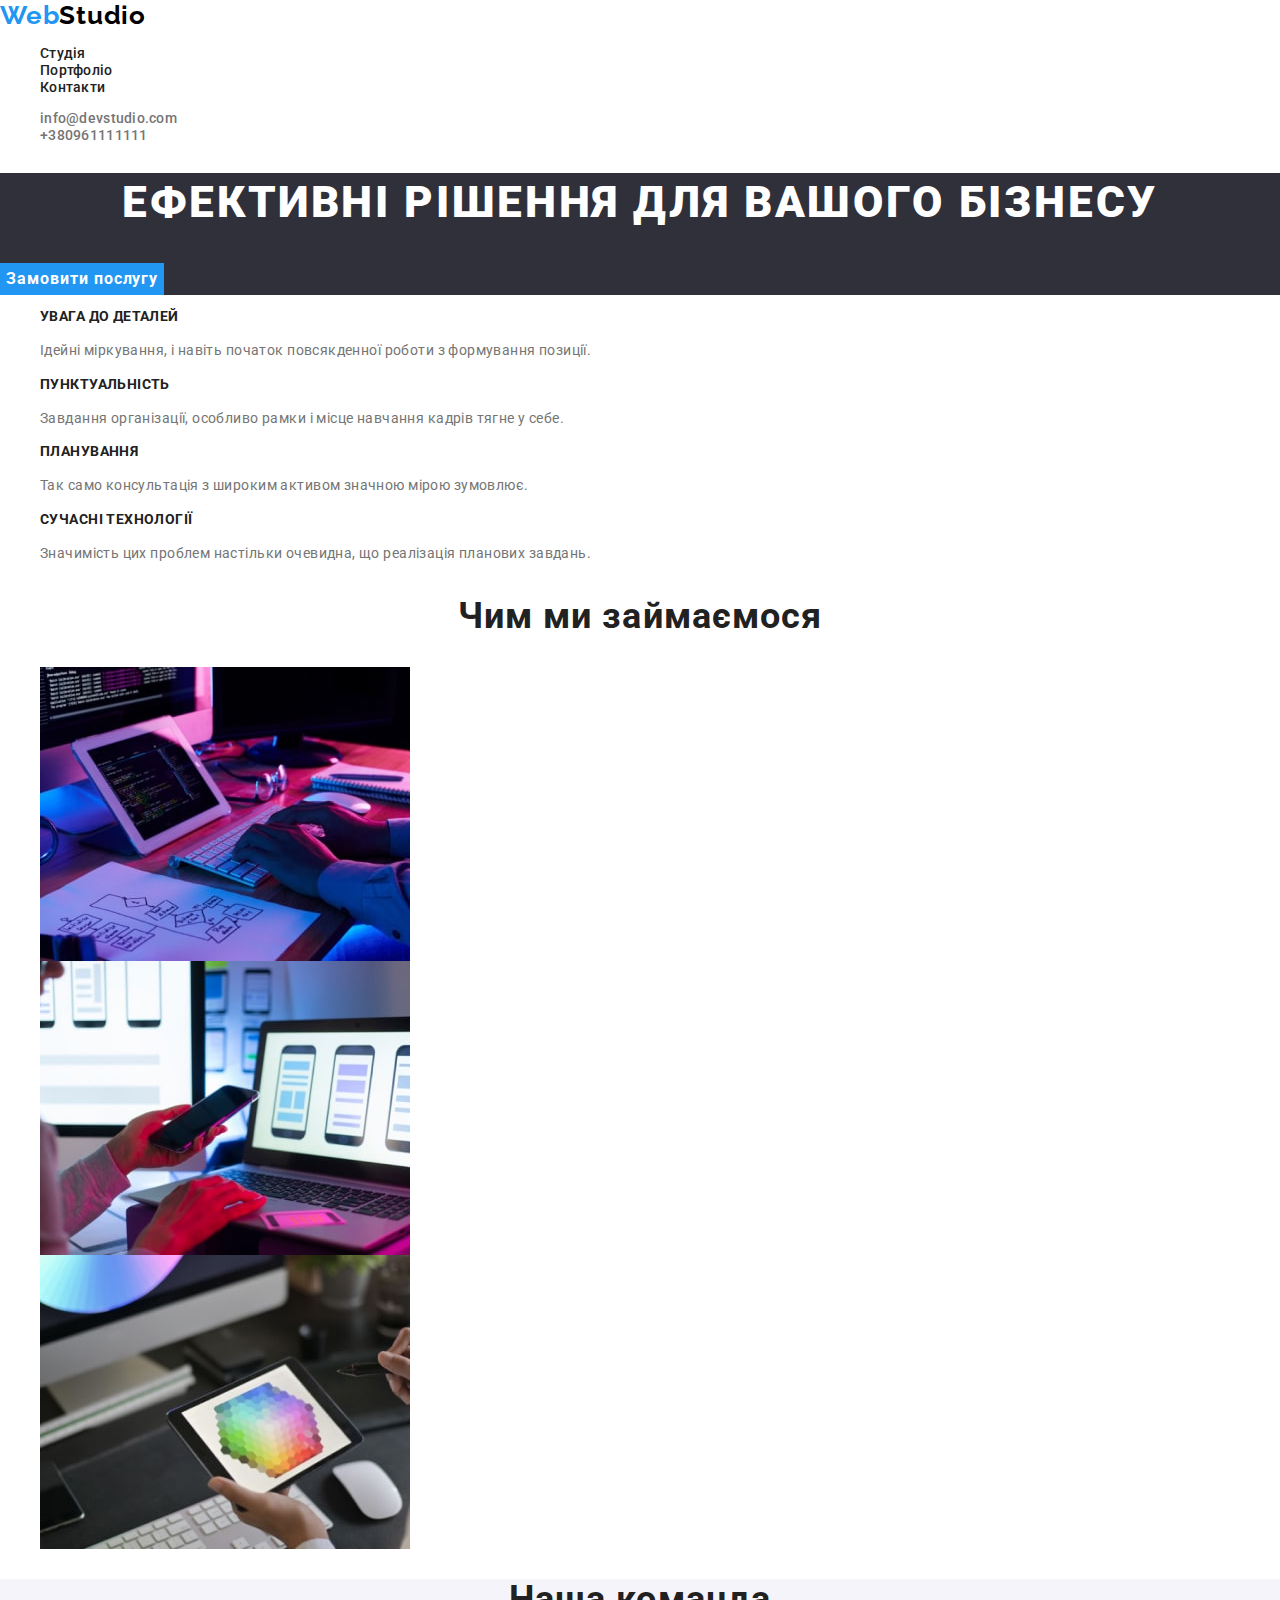
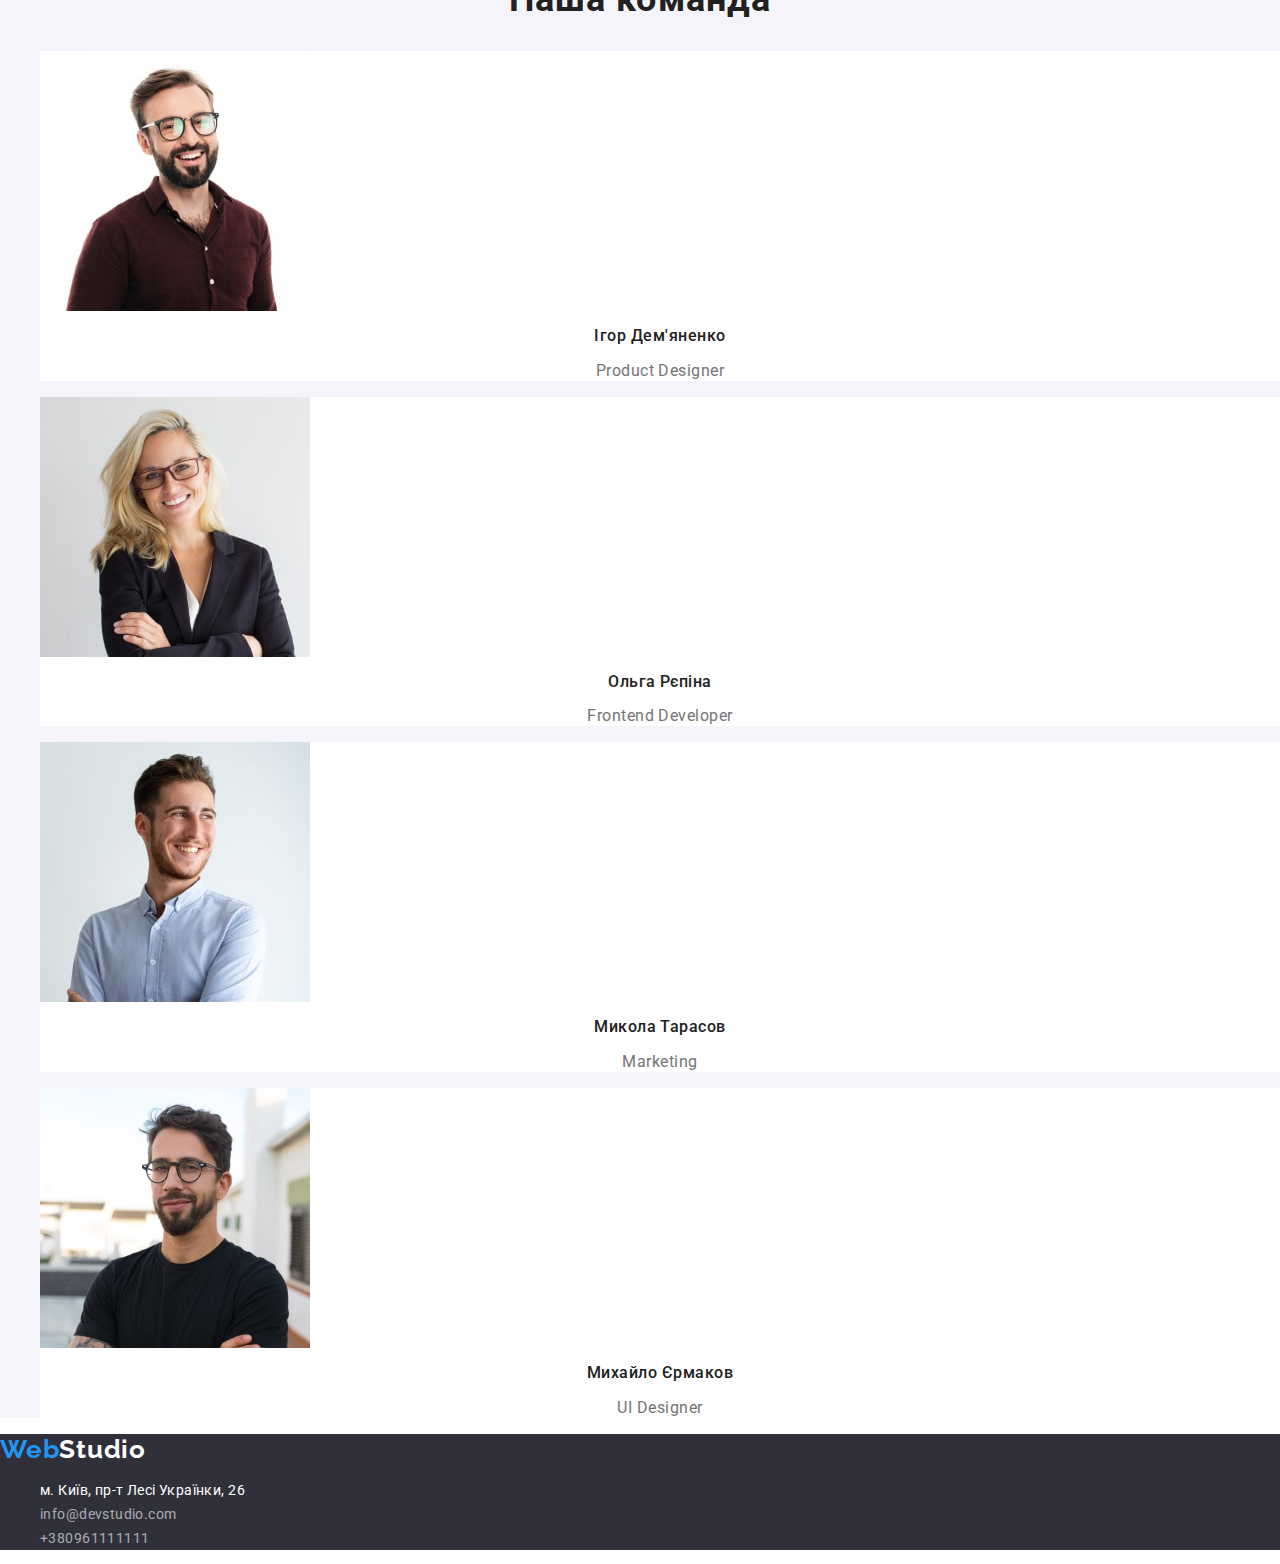
==== index.html @ fa461b29 "Start" ====
<!DOCTYPE html>
<html lang="uk">

<head>
    <meta charset="UTF-8" />
    <meta http-equiv="X-UA-Compatible" content="IE=edge" />
    <meta name="viewport" content="width=device-width, initial-scale=1.0" />
    <title>WebStudio</title>

    <link rel="preconnect" href="https://fonts.googleapis.com" />
    <link rel="preconnect" href="https://fonts.gstatic.com" crossorigin />
    <link
        href="https://fonts.googleapis.com/css2?family=Raleway:wght@700&family=Roboto:wght@400;500;700;900&display=swap"
        rel="stylesheet" />
    <link rel="stylesheet" href="https://cdn.jsdelivr.net/npm/modern-normalize@1.1.0/modern-normalize.min.css" />
    <link rel="stylesheet" href="./css/styles.css" />
</head>

<body>
    <!--HEADER-->
    <header class="page-header">
        <nav class="page-navigation">
            <a class="link page-header-logo" href="./index.html" lang="en">
                <span class="logo">Web</span>Studio
            </a>
            <ul class="list menu">
                <li class="menu-item">
                    <a class="link menu-link" href="./index.html">Студія</a>
                </li>
                <li class="menu-item">
                    <a class="link menu-link" href="./portfolio.html">Портфоліо</a>
                </li>
                <li class="menu-item">
                    <a class="link menu-link" href="#">Контакти</a>
                </li>
            </ul>
        </nav>
        <ul class="list contact">
            <li class="contact-item">
                <a class="link menu-contact" href="mailto:info@devstudio.com:">info@devstudio.com</a>
            </li>
            <li class="contact-item">
                <a class="link menu-contact" href="tel:+380961111111">+380961111111</a>
            </li>
        </ul>
    </header>

    <main>
        <!--HERO-->
        <section class="order">
            <h1 class="order-text">Ефективні рішення для вашого бізнесу</h1>
            <button type="button" class="modal-open-btn">Замовити послугу</button>
        </section>
        <section class="features-section">

            <h2 class="hidden">Особливості</h2>

            <ul class="list specialty-list">
                <li class="specialty">
                    <h3 class="specialty-main">Увага до деталей</h3>
                    <p class="specialty-item">
                        Ідейні міркування, і навіть початок повсякденної роботи з
                        формування позиції.
                    </p>
                </li>
                <li class="specialty">
                    <h3 class="specialty-main">Пунктуальність</h3>

                    <p class="specialty-item">
                        Завдання організації, особливо рамки і місце навчання кадрів тягне
                        у себе.
                    </p>
                </li>
                <li class="specialty">
                    <h3 class="specialty-main">Планування</h3>
                    <p class="specialty-item">
                        Так само консультація з широким активом значною мірою зумовлює.
                    </p>
                </li>
                <li class="specialty">
                    <h3 class="specialty-main">Сучасні технології</h3>
                    <p class="specialty-item">
                        Значимість цих проблем настільки очевидна, що реалізація планових
                        завдань.
                    </p>
                </li>
            </ul>
        </section>
        <section class="propositions-section">
            <h2 class="propositions-title">Чим ми займаємося</h2>

            <ul class="list propositions-list">
                <li class="propositions-items">
                    <img class="propositions-img" src="./images/box_1-min.jpg" alt="Працює за комп'ютером"
                        width="370" />
                </li>
                <li class="propositions-items">
                    <img class="propositions-img" src="./images/box_2-min.jpg" alt="Тримає телефон в руці"
                        width="370" />
                </li>

                <li class="propositions-items">
                    <img class="propositions-img" src="./images/box_3-min.jpg" alt="Планшет в руках" width="370" />
                </li>
            </ul>
        </section>
        <section class="our-team">
            <h2 class="our-team-title">Наша команда</h2>
            <ul class="list our-team-list">
                <li class="our-team-item">
                    <img class="our-team-img" src="./images/igor-min.jpg" alt="Усміхнений хлопець в окулярах"
                        width="270" height="260" />
                    <h3 class="our-team-name">Ігор Дем'яненко</h3>
                    <p class="our-team-job">Product Designer</p>
                </li>
                <li class="our-team-item">
                    <img class="our-team-img" src="./images/olga-min.jpg" alt="Усміхнена дівчина в окулярах" width="270"
                        height="260" />
                    <h3 class="our-team-name">Ольга Рєпіна</h3>
                    <p class="our-team-job">Frontend Developer</p>
                </li>
                <li class="our-team-item">
                    <img class="our-team-img" src="./images/nikolai-min.jpg" alt="Усміхнений хлопець в білій рубашці"
                        width="270" height="260" />
                    <h3 class="our-team-name">Микола Тарасов</h3>
                    <p class="our-team-job">Marketing</p>
                </li>
                <li class="our-team-item">
                    <img class="our-team-img" src="./images/mihail-min.jpg" alt="Усміхнений хлопець на вулиці"
                        width="270" height="260" />
                    <h3 class="our-team-name">Михайло Єрмаков</h3>
                    <p class="our-team-job">UI Designer</p>
                </li>
            </ul>
        </section>
    </main>

    <!--FOOTER-->
    <footer class="bottom">
        <a class="link page-footer-logo" href="./index.html" lang="en">

            <span class="logo">Web</span>Studio</a>
        <address class="bottom-contact">
            <ul class="list bottom-list">
                <li>
                    <a class="link bottom-address" href="https://goo.gl/maps/NDn8TdWgSY5vLWYKA" target="_blank"
                        rel="noopener noreferrer nofollow">м. Київ,
                        пр-т Лесі Українки, 26</a>

                </li>
                <li><a class="link bottom-address-tel-mail" href="mailto:info@devstudio.com:">info@devstudio.com</a>
                </li>
                <li><a class="link bottom-address-tel-mail" href="tel:+380961111111">+380961111111</a></li>
            </ul>
        </address>
    </footer>
</body>

</html>
---- css/styles.css ----
:root {
    --primary-font-color: #212121;
    --secondary-font-color: #ffffff;
    --main-logo-color: #2196f3;
    --alternative-font-color: #757575;
    --order-background-color: #2f303a;
    --page-header-logo-color: #000000;
    --portfolio-select-list-background-color: #f5f4fa;
    --modal-open-btn-background-color: #188ce8;
    --bottom-address-tel-mail-color: rgba(255, 255, 255, 0.6);
}

body {
    font-size: 14px;
    font-family: "Roboto", sans-serif;
    letter-spacing: 0.03em;
    color: var(--primary-font-color);
    background-color: var(--secondary-font-color);
}

.link {
    /* убрать подчеркивание */
    text-decoration: none;
}
.list {
    /* убрать точки */
    list-style: none;
}
img {
    /* убрать отступ между картинками */
    display: block;
}
button {
    /* рука+отсутствие бордера */
    cursor: pointer;
    border: none;
}
.hidden {
    /* паттерн visually hidden */
    position: absolute;
    white-space: nowrap;
    width: 1px;
    height: 1px;
    overflow: hidden;
    border: 0;
    padding: 0;
    clip: rect(0 0 0 0);
    clip-path: inset(50%);
    margin: -1px;
}
.page-header-logo {
    font-family: "Raleway";
    font-weight: 700;
    font-size: 26px;
    line-height: 1.2;
    letter-spacing: 0.03em;
    color: var(--page-header-logo-color);
}
.logo {
    color: var(--main-logo-color);
}
.menu-link {
    font-weight: 500;
    font-size: 14px;
    line-height: 1.14;
    letter-spacing: 0.02em;
    color: var(--primary-font-color);
}
.menu-contact {
    font-weight: 500;
    font-size: 14px;
    line-height: 1.14;
    letter-spacing: 0.02em;
    color: var(--alternative-font-color);
}
.order {
    background: var(--order-background-color);
}
.order-text {
    font-weight: 900;
    font-size: 44px;
    line-height: 1.36;
    text-align: center;
    letter-spacing: 0.06em;
    text-transform: uppercase;
    color: var(--secondary-font-color);
}
.modal-open-btn {
    background: var(--main-logo-color);
    font-weight: 700;
    font-size: 16px;
    line-height: 1.88;
    display: flex;
    align-items: center;
    text-align: center;
    letter-spacing: 0.06em;
    color: var(--secondary-font-color);
}

.modal-open-btn:hover,
.modal-open-btn:focus {
    background: var(--modal-open-btn-background-color);
}
.menu-link:hover,
.menu-link:focus,
.menu-contact:hover,
.menu-contact:focus {
    color: var(--main-logo-color);
}
.specialty-main {
    font-weight: 700;
    font-size: 14px;
    line-height: 1.14;
    letter-spacing: 0.03em;
    text-transform: uppercase;
    color: var(--primary-font-color);
}
.specialty-item {
    font-size: 14px;
    line-height: 1.7;
    letter-spacing: 0.03em;
    color: var(--alternative-font-color);
}
.propositions-title {
    font-weight: 700;
    font-size: 36px;
    line-height: 1.16;
    text-align: center;
    letter-spacing: 0.03em;
    color: var(--primary-font-color);
}
.our-team {
    background: var(--portfolio-select-list-background-color);
}
.our-team-title {
    font-weight: 700;
    font-size: 36px;
    line-height: 1.16;
    text-align: center;
    letter-spacing: 0.03em;
    color: var(--primary-font-color);
}
.our-team-item {
    background: var(--secondary-font-color);
}
.our-team-name {
    font-weight: 500;
    font-size: 16px;
    line-height: 1.18;
    text-align: center;
    letter-spacing: 0.03em;
    color: var(--primary-font-color);
}

.our-team-job {
    font-size: 16px;
    line-height: 1.18;
    text-align: center;
    letter-spacing: 0.03em;
    color: var(--alternative-font-color);
}

.bottom {
    background: var(--order-background-color);
}
.page-footer-logo {
    font-family: "Raleway";
    font-weight: 700;
    font-size: 26px;
    line-height: 1.2;
    letter-spacing: 0.03em;
    color: var(--secondary-font-color);
}
.bottom-address {
    font-style: normal;
    font-size: 14px;
    line-height: 1.7;
    letter-spacing: 0.03em;
    color: var(--secondary-font-color);
}
.bottom-address-tel-mail {
    font-style: normal;
    font-size: 14px;

    line-height: 1.7;
    letter-spacing: 0.03em;
    color: var(--bottom-address-tel-mail-color);
}
.bottom-address:hover,
.bottom-address:focus,
.bottom-address-tel-mail:hover,
.bottom-address-tel-mail:focus {
    color: var(--main-logo-color);
}
.portfolio-select-list button {
    background: var(--portfolio-select-list-background-color);
    border-radius: 4px;
    font-family: inherit;
    font-style: inherit;
    font-weight: 500;
    font-size: 16px;
    line-height: 1.6;
    text-align: center;
    letter-spacing: 0.03em;
    color: var(--primary-font-color);
}
.portfolio-select-list button:hover,
.portfolio-select-list button:focus {
    background: var(--main-logo-color);
    color: var(--secondary-font-color);
}
.portfolio-example-list h2 {
    font-weight: 700;
    font-size: 18px;
    line-height: 2;
    letter-spacing: 0.06em;
    color: var(--primary-font-color);
}
.portfolio-example-list p {
    font-size: 16px;
    line-height: 1.9;
    letter-spacing: 0.03em;
    color: var(--alternative-font-color);
}
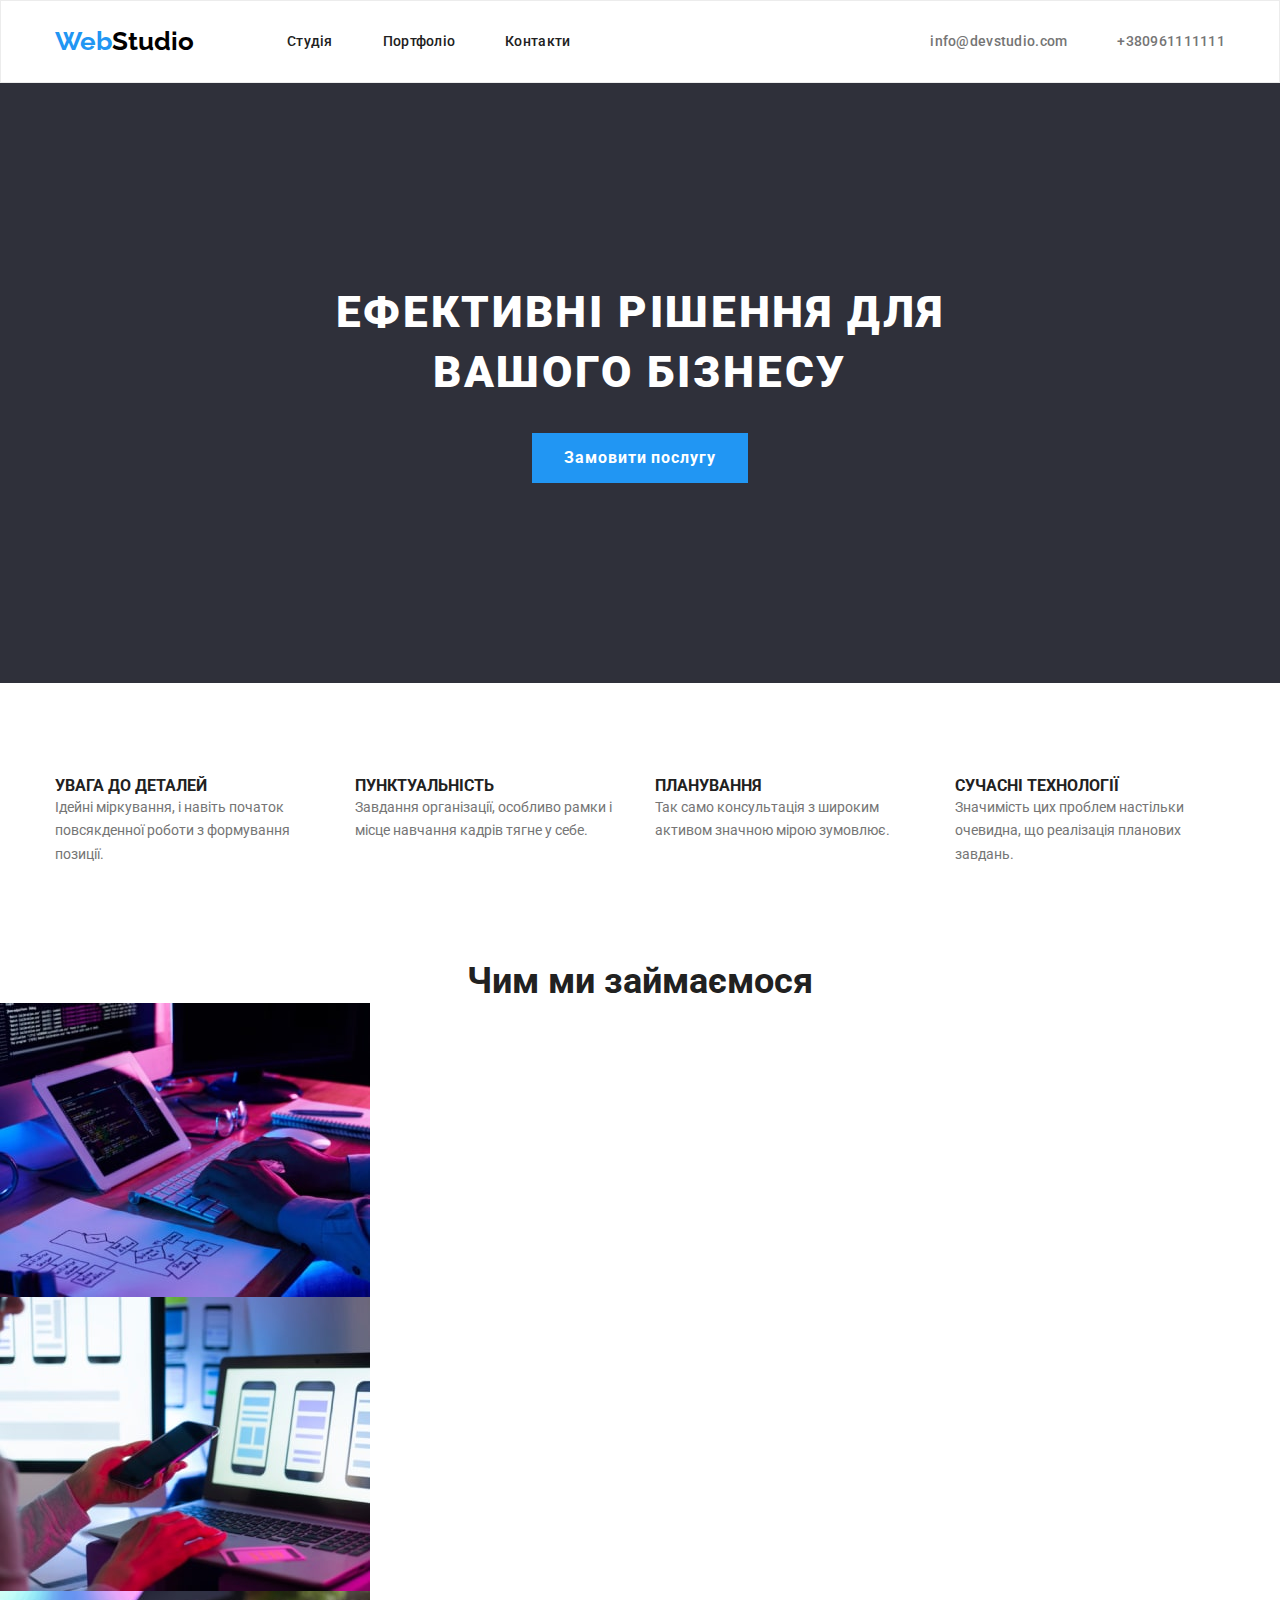
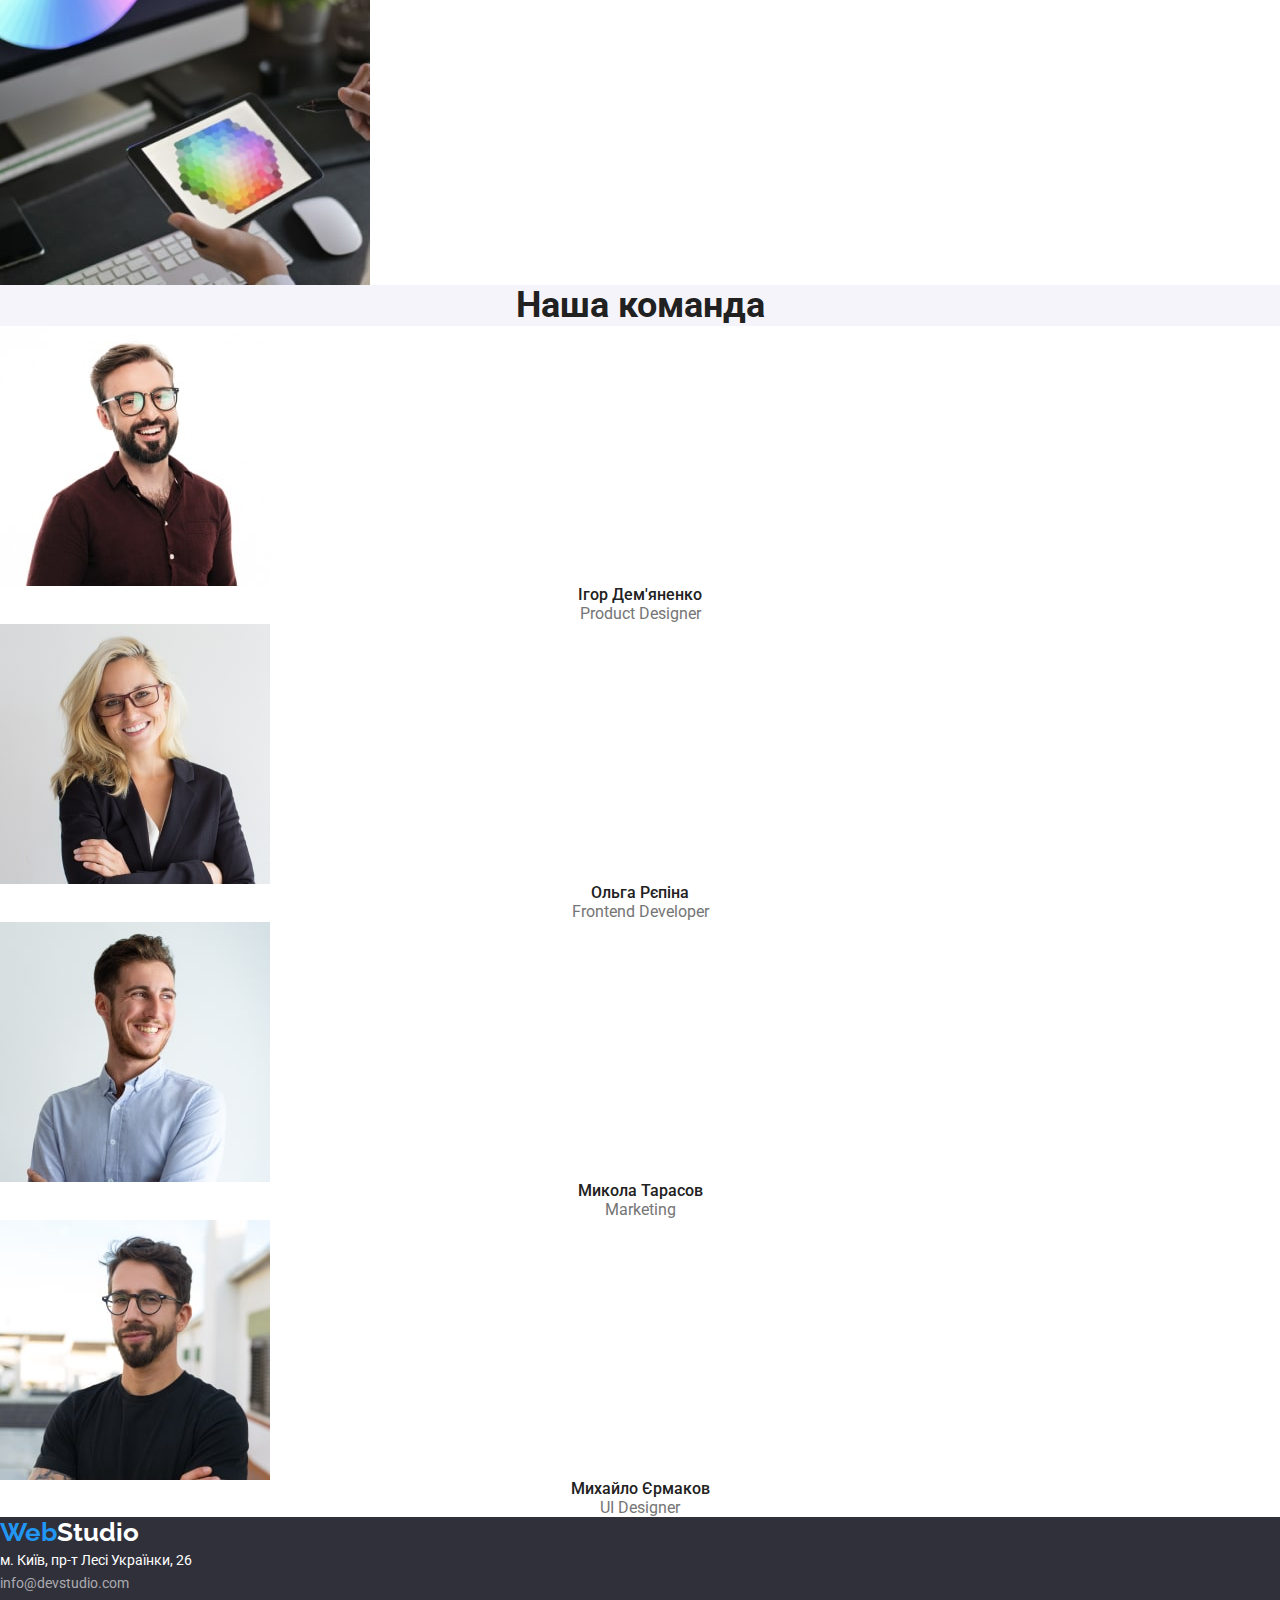
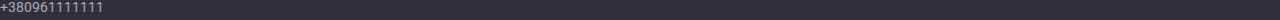
==== commit f482aeea: "First page half done" ====
--- a/index.html
+++ b/index.html
@@ -19,72 +19,80 @@
 <body>
     <!--HEADER-->
     <header class="page-header">
-        <nav class="page-navigation">
-            <a class="link page-header-logo" href="./index.html" lang="en">
-                <span class="logo">Web</span>Studio
-            </a>
-            <ul class="list menu">
-                <li class="menu-item">
-                    <a class="link menu-link" href="./index.html">Студія</a>
+        <div class="container header-wrap">
+            <nav class="page-navigation navigation-wrap">
+                <a class="link page-header-logo" href="./index.html" lang="en">
+                    <span class="logo">Web</span>Studio
+                </a>
+                <ul class="list menu">
+                    <li class="menu-item">
+                        <a class="link menu-link" href="./index.html">Студія</a>
+                    </li>
+                    <li class="menu-item">
+                        <a class="link menu-link" href="./portfolio.html">Портфоліо</a>
+                    </li>
+                    <li class="menu-item">
+                        <a class="link menu-link" href="#">Контакти</a>
+                    </li>
+                </ul>
+            </nav>
+            <ul class="list contact contact-wrap">
+                <li class="contact-item">
+                    <a class="link menu-contact" href="mailto:info@devstudio.com:">info@devstudio.com</a>
                 </li>
-                <li class="menu-item">
-                    <a class="link menu-link" href="./portfolio.html">Портфоліо</a>
-                </li>
-                <li class="menu-item">
-                    <a class="link menu-link" href="#">Контакти</a>
+                <li class="contact-item">
+                    <a class="link menu-contact" href="tel:+380961111111">+380961111111</a>
                 </li>
             </ul>
-        </nav>
-        <ul class="list contact">
-            <li class="contact-item">
-                <a class="link menu-contact" href="mailto:info@devstudio.com:">info@devstudio.com</a>
-            </li>
-            <li class="contact-item">
-                <a class="link menu-contact" href="tel:+380961111111">+380961111111</a>
-            </li>
-        </ul>
+        </div>
     </header>
 
     <main>
         <!--HERO-->
         <section class="order">
-            <h1 class="order-text">Ефективні рішення для вашого бізнесу</h1>
-            <button type="button" class="modal-open-btn">Замовити послугу</button>
+            <div class="container order-wrap">
+                <h1 class="order-text">Ефективні рішення для вашого бізнесу</h1>
+                <button type="button" class="modal-open-btn">Замовити послугу</button>
+            </div>
         </section>
+
         <section class="features-section">
+            <div class="container">
+                <h2 class="hidden">Особливості</h2>
 
-            <h2 class="hidden">Особливості</h2>
+                <ul class="list specialty-list">
+                    <li class="specialty">
+                        <h3 class="specialty-main">Увага до деталей</h3>
+                        <p class="specialty-item">
+                            Ідейні міркування, і навіть початок повсякденної роботи з
+                            формування позиції.
+                        </p>
+                    </li>
+                    <li class="specialty">
+                        <h3 class="specialty-main">Пунктуальність</h3>
 
-            <ul class="list specialty-list">
-                <li class="specialty">
-                    <h3 class="specialty-main">Увага до деталей</h3>
-                    <p class="specialty-item">
-                        Ідейні міркування, і навіть початок повсякденної роботи з
-                        формування позиції.
-                    </p>
-                </li>
-                <li class="specialty">
-                    <h3 class="specialty-main">Пунктуальність</h3>
+                        <p class="specialty-item">
+                            Завдання організації, особливо рамки і місце навчання кадрів тягне
+                            у себе.
+                        </p>
+                    </li>
+                    <li class="specialty">
+                        <h3 class="specialty-main">Планування</h3>
+                        <p class="specialty-item">
+                            Так само консультація з широким активом значною мірою зумовлює.
+                        </p>
+                    </li>
+                    <li class="specialty">
+                        <h3 class="specialty-main">Сучасні технології</h3>
+                        <p class="specialty-item">
+                            Значимість цих проблем настільки очевидна, що реалізація планових
+                            завдань.
+                        </p>
+                    </li>
+                </ul>
+            </div>
 
-                    <p class="specialty-item">
-                        Завдання організації, особливо рамки і місце навчання кадрів тягне
-                        у себе.
-                    </p>
-                </li>
-                <li class="specialty">
-                    <h3 class="specialty-main">Планування</h3>
-                    <p class="specialty-item">
-                        Так само консультація з широким активом значною мірою зумовлює.
-                    </p>
-                </li>
-                <li class="specialty">
-                    <h3 class="specialty-main">Сучасні технології</h3>
-                    <p class="specialty-item">
-                        Значимість цих проблем настільки очевидна, що реалізація планових
-                        завдань.
-                    </p>
-                </li>
-            </ul>
+
         </section>
         <section class="propositions-section">
             <h2 class="propositions-title">Чим ми займаємося</h2>
--- a/css/styles.css
+++ b/css/styles.css
@@ -13,11 +13,25 @@
 body {
     font-size: 14px;
     font-family: "Roboto", sans-serif;
-    letter-spacing: 0.03em;
     color: var(--primary-font-color);
     background-color: var(--secondary-font-color);
 }
 
+h1,
+h2,
+h3,
+h4,
+p {
+    margin-top: 0;
+    margin-bottom: 0;
+}
+
+ul,
+ol {
+    margin-top: 0;
+    margin-bottom: 0;
+    padding-left: 0;
+}
 .link {
     /* убрать подчеркивание */
     text-decoration: none;
@@ -34,6 +48,9 @@
     /* рука+отсутствие бордера */
     cursor: pointer;
     border: none;
+}
+address {
+    font-size: normal;
 }
 .hidden {
     /* паттерн visually hidden */
@@ -49,26 +66,29 @@
     margin: -1px;
 }
 .page-header-logo {
-    font-family: "Raleway";
+    font-family: "Raleway", sans-serif;
     font-weight: 700;
     font-size: 26px;
     line-height: 1.2;
-    letter-spacing: 0.03em;
     color: var(--page-header-logo-color);
+    display: flex;
+    align-items: center;
+    margin-right: 93px;
+    padding-top: 25px;
+    padding-bottom: 25px;
+    display: block;
 }
 .logo {
     color: var(--main-logo-color);
 }
 .menu-link {
     font-weight: 500;
-    font-size: 14px;
     line-height: 1.14;
     letter-spacing: 0.02em;
     color: var(--primary-font-color);
 }
 .menu-contact {
     font-weight: 500;
-    font-size: 14px;
     line-height: 1.14;
     letter-spacing: 0.02em;
     color: var(--alternative-font-color);
@@ -84,17 +104,23 @@
     letter-spacing: 0.06em;
     text-transform: uppercase;
     color: var(--secondary-font-color);
+    width: 700px;
+    margin-left: auto;
+    margin-right: auto;
 }
 .modal-open-btn {
     background: var(--main-logo-color);
     font-weight: 700;
     font-size: 16px;
     line-height: 1.88;
-    display: flex;
-    align-items: center;
-    text-align: center;
+    display: block;
     letter-spacing: 0.06em;
     color: var(--secondary-font-color);
+    margin-left: auto;
+    margin-right: auto;
+    margin-top: 30px;
+    width: 216px;
+    height: 50px;
 }
 
 .modal-open-btn:hover,
@@ -109,16 +135,12 @@
 }
 .specialty-main {
     font-weight: 700;
-    font-size: 14px;
     line-height: 1.14;
-    letter-spacing: 0.03em;
     text-transform: uppercase;
     color: var(--primary-font-color);
 }
 .specialty-item {
-    font-size: 14px;
     line-height: 1.7;
-    letter-spacing: 0.03em;
     color: var(--alternative-font-color);
 }
 .propositions-title {
@@ -126,7 +148,6 @@
     font-size: 36px;
     line-height: 1.16;
     text-align: center;
-    letter-spacing: 0.03em;
     color: var(--primary-font-color);
 }
 .our-team {
@@ -137,7 +158,6 @@
     font-size: 36px;
     line-height: 1.16;
     text-align: center;
-    letter-spacing: 0.03em;
     color: var(--primary-font-color);
 }
 .our-team-item {
@@ -148,7 +168,6 @@
     font-size: 16px;
     line-height: 1.18;
     text-align: center;
-    letter-spacing: 0.03em;
     color: var(--primary-font-color);
 }
 
@@ -156,7 +175,6 @@
     font-size: 16px;
     line-height: 1.18;
     text-align: center;
-    letter-spacing: 0.03em;
     color: var(--alternative-font-color);
 }
 
@@ -164,26 +182,20 @@
     background: var(--order-background-color);
 }
 .page-footer-logo {
-    font-family: "Raleway";
+    font-family: "Raleway", sans-serif;
     font-weight: 700;
     font-size: 26px;
     line-height: 1.2;
-    letter-spacing: 0.03em;
     color: var(--secondary-font-color);
 }
 .bottom-address {
     font-style: normal;
-    font-size: 14px;
     line-height: 1.7;
-    letter-spacing: 0.03em;
     color: var(--secondary-font-color);
 }
 .bottom-address-tel-mail {
     font-style: normal;
-    font-size: 14px;
-
     line-height: 1.7;
-    letter-spacing: 0.03em;
     color: var(--bottom-address-tel-mail-color);
 }
 .bottom-address:hover,
@@ -201,7 +213,6 @@
     font-size: 16px;
     line-height: 1.6;
     text-align: center;
-    letter-spacing: 0.03em;
     color: var(--primary-font-color);
 }
 .portfolio-select-list button:hover,
@@ -219,6 +230,61 @@
 .portfolio-example-list p {
     font-size: 16px;
     line-height: 1.9;
-    letter-spacing: 0.03em;
-    color: var(--alternative-font-color);
-}
+    color: var(--alternative-font-color);
+}
+.container {
+    width: 1200px;
+    margin-left: auto;
+    margin-right: auto;
+    padding-left: 15px;
+    padding-right: 15px;
+}
+.header-wrap {
+    display: flex;
+    justify-content: space-between;
+}
+.navigation-wrap {
+    display: flex;
+    justify-content: space-between;
+}
+.contact-wrap {
+    display: flex;
+    padding-top: 32px;
+    padding-bottom: 32px;
+}
+.menu {
+    display: flex;
+    padding-top: 32px;
+    padding-bottom: 32px;
+}
+.menu li {
+    margin-right: 50px;
+}
+.menu-item:last-child {
+    margin-right: 0px;
+}
+.contact-wrap li {
+    margin-right: 50px;
+}
+.contact-item:last-child {
+    margin-right: 0px;
+}
+.page-header {
+    border: 1px solid #ececec;
+}
+.order-wrap {
+    padding-top: 200px;
+    padding-bottom: 200px;
+}
+.specialty-list {
+    display: flex;
+    padding-top: 94px;
+    padding-bottom: 94px;
+}
+.specialty {
+    margin-right: 30px;
+    width: 270px;
+}
+.specialty:last-child {
+    margin-right: 0;
+}
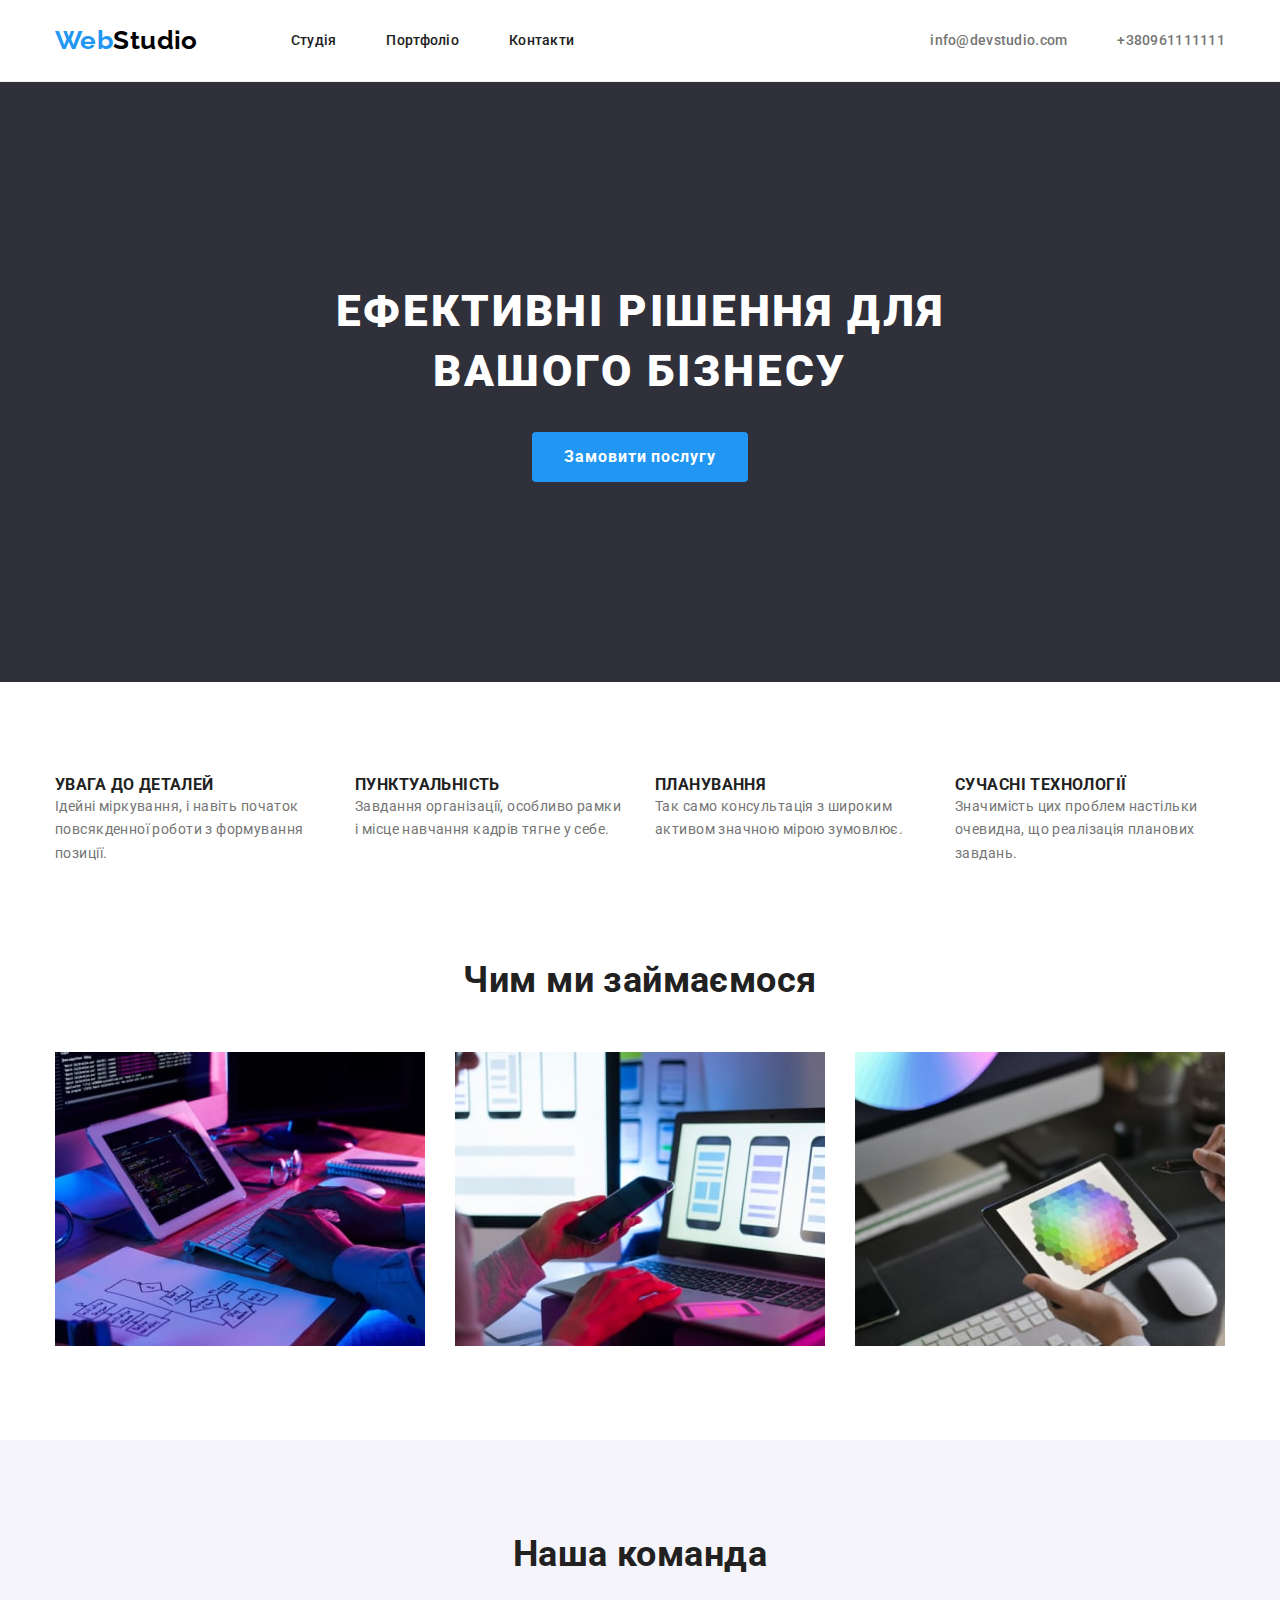
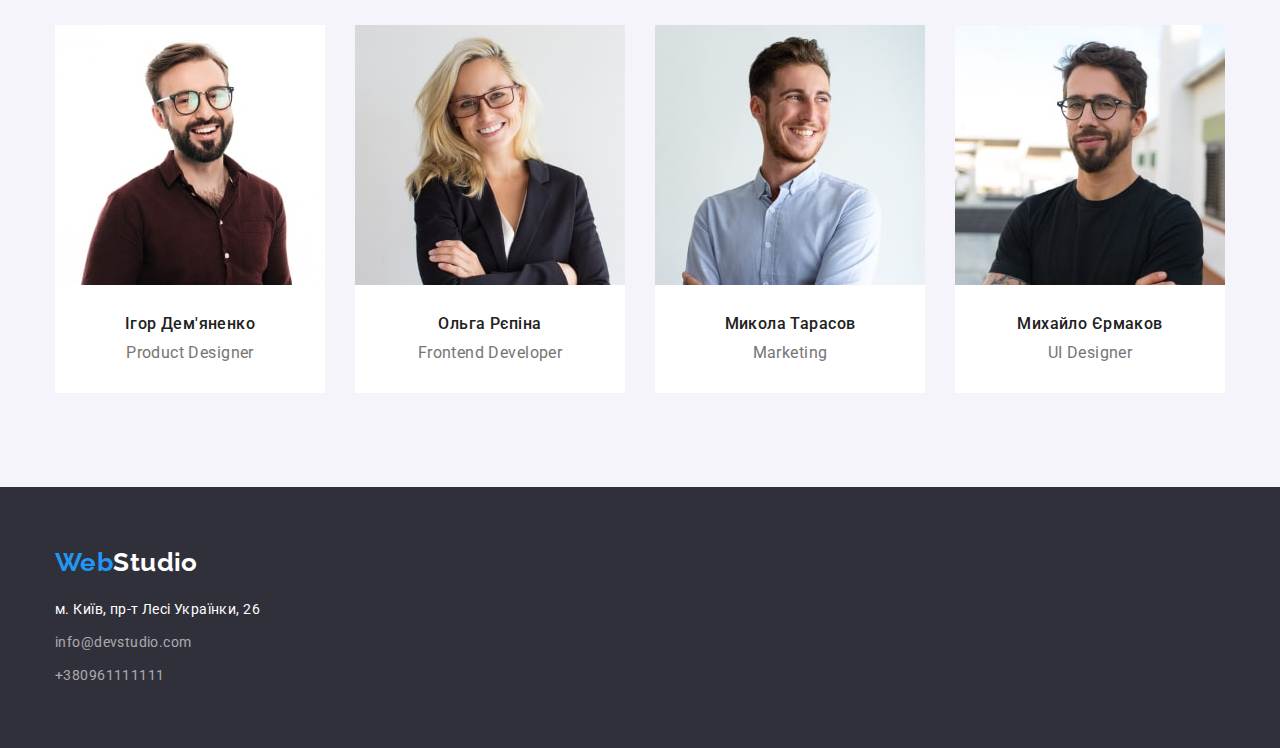
==== commit 60bb42e2: "added Flexbox for index.html" ====
--- a/index.html
+++ b/index.html
@@ -95,72 +95,80 @@
 
         </section>
         <section class="propositions-section">
-            <h2 class="propositions-title">Чим ми займаємося</h2>
+            <div class="container">
+                <h2 class="propositions-title">Чим ми займаємося</h2>
 
-            <ul class="list propositions-list">
-                <li class="propositions-items">
-                    <img class="propositions-img" src="./images/box_1-min.jpg" alt="Працює за комп'ютером"
-                        width="370" />
-                </li>
-                <li class="propositions-items">
-                    <img class="propositions-img" src="./images/box_2-min.jpg" alt="Тримає телефон в руці"
-                        width="370" />
-                </li>
+                <ul class="list propositions-list">
+                    <li class="propositions-items">
+                        <img class="propositions-img" src="./images/box_1-min.jpg" alt="Працює за комп'ютером"
+                            width="370" />
+                    </li>
+                    <li class="propositions-items">
+                        <img class="propositions-img" src="./images/box_2-min.jpg" alt="Тримає телефон в руці"
+                            width="370" />
+                    </li>
 
-                <li class="propositions-items">
-                    <img class="propositions-img" src="./images/box_3-min.jpg" alt="Планшет в руках" width="370" />
-                </li>
-            </ul>
+                    <li class="propositions-items">
+                        <img class="propositions-img" src="./images/box_3-min.jpg" alt="Планшет в руках" width="370" />
+                    </li>
+                </ul>
+            </div>
+
         </section>
         <section class="our-team">
-            <h2 class="our-team-title">Наша команда</h2>
-            <ul class="list our-team-list">
-                <li class="our-team-item">
-                    <img class="our-team-img" src="./images/igor-min.jpg" alt="Усміхнений хлопець в окулярах"
-                        width="270" height="260" />
-                    <h3 class="our-team-name">Ігор Дем'яненко</h3>
-                    <p class="our-team-job">Product Designer</p>
-                </li>
-                <li class="our-team-item">
-                    <img class="our-team-img" src="./images/olga-min.jpg" alt="Усміхнена дівчина в окулярах" width="270"
-                        height="260" />
-                    <h3 class="our-team-name">Ольга Рєпіна</h3>
-                    <p class="our-team-job">Frontend Developer</p>
-                </li>
-                <li class="our-team-item">
-                    <img class="our-team-img" src="./images/nikolai-min.jpg" alt="Усміхнений хлопець в білій рубашці"
-                        width="270" height="260" />
-                    <h3 class="our-team-name">Микола Тарасов</h3>
-                    <p class="our-team-job">Marketing</p>
-                </li>
-                <li class="our-team-item">
-                    <img class="our-team-img" src="./images/mihail-min.jpg" alt="Усміхнений хлопець на вулиці"
-                        width="270" height="260" />
-                    <h3 class="our-team-name">Михайло Єрмаков</h3>
-                    <p class="our-team-job">UI Designer</p>
-                </li>
-            </ul>
+            <div class="container">
+                <h2 class="our-team-title">Наша команда</h2>
+                <ul class="list our-team-list">
+                    <li class="our-team-item">
+                        <img class="our-team-img" src="./images/igor-min.jpg" alt="Усміхнений хлопець в окулярах"
+                            width="270" height="260" />
+                        <h3 class="our-team-name">Ігор Дем'яненко</h3>
+                        <p class="our-team-job">Product Designer</p>
+                    </li>
+                    <li class="our-team-item">
+                        <img class="our-team-img" src="./images/olga-min.jpg" alt="Усміхнена дівчина в окулярах"
+                            width="270" height="260" />
+                        <h3 class="our-team-name">Ольга Рєпіна</h3>
+                        <p class="our-team-job">Frontend Developer</p>
+                    </li>
+                    <li class="our-team-item">
+                        <img class="our-team-img" src="./images/nikolai-min.jpg"
+                            alt="Усміхнений хлопець в білій рубашці" width="270" height="260" />
+                        <h3 class="our-team-name">Микола Тарасов</h3>
+                        <p class="our-team-job">Marketing</p>
+                    </li>
+                    <li class="our-team-item">
+                        <img class="our-team-img" src="./images/mihail-min.jpg" alt="Усміхнений хлопець на вулиці"
+                            width="270" height="260" />
+                        <h3 class="our-team-name">Михайло Єрмаков</h3>
+                        <p class="our-team-job">UI Designer</p>
+                    </li>
+                </ul>
+            </div>
         </section>
     </main>
 
     <!--FOOTER-->
     <footer class="bottom">
-        <a class="link page-footer-logo" href="./index.html" lang="en">
+        <div class="container footer-wrap">
+            <a class="link page-footer-logo" href="./index.html" lang="en">
 
-            <span class="logo">Web</span>Studio</a>
-        <address class="bottom-contact">
-            <ul class="list bottom-list">
-                <li>
-                    <a class="link bottom-address" href="https://goo.gl/maps/NDn8TdWgSY5vLWYKA" target="_blank"
-                        rel="noopener noreferrer nofollow">м. Київ,
-                        пр-т Лесі Українки, 26</a>
+                <span class="logo">Web</span>Studio</a>
+            <address class="bottom-contact">
+                <ul class="list bottom-list">
+                    <li>
+                        <a class="link bottom-address" href="https://goo.gl/maps/NDn8TdWgSY5vLWYKA" target="_blank"
+                            rel="noopener noreferrer nofollow">м. Київ,
+                            пр-т Лесі Українки, 26</a>
 
-                </li>
-                <li><a class="link bottom-address-tel-mail" href="mailto:info@devstudio.com:">info@devstudio.com</a>
-                </li>
-                <li><a class="link bottom-address-tel-mail" href="tel:+380961111111">+380961111111</a></li>
-            </ul>
-        </address>
+                    </li>
+                    <li><a class="link bottom-address-tel-mail" href="mailto:info@devstudio.com:">info@devstudio.com</a>
+                    </li>
+                    <li><a class="link bottom-address-tel-mail" href="tel:+380961111111">+380961111111</a></li>
+                </ul>
+            </address>
+        </div>
+
     </footer>
 </body>
 
--- a/css/styles.css
+++ b/css/styles.css
@@ -12,9 +12,11 @@
 
 body {
     font-size: 14px;
+    font-weight: 400;
     font-family: "Roboto", sans-serif;
     color: var(--primary-font-color);
     background-color: var(--secondary-font-color);
+    letter-spacing: 0.03em;
 }
 
 h1,
@@ -121,6 +123,7 @@
     margin-top: 30px;
     width: 216px;
     height: 50px;
+    border-radius: 4px;
 }
 
 .modal-open-btn:hover,
@@ -149,9 +152,12 @@
     line-height: 1.16;
     text-align: center;
     color: var(--primary-font-color);
+    padding-bottom: 50px;
 }
 .our-team {
     background: var(--portfolio-select-list-background-color);
+    padding-top: 94px;
+    padding-bottom: 94px;
 }
 .our-team-title {
     font-weight: 700;
@@ -159,9 +165,15 @@
     line-height: 1.16;
     text-align: center;
     color: var(--primary-font-color);
+    margin-bottom: 50px;
 }
 .our-team-item {
     background: var(--secondary-font-color);
+    padding-bottom: 30px;
+}
+.our-team-name {
+    margin-top: 30px;
+    margin-bottom: 10px;
 }
 .our-team-name {
     font-weight: 500;
@@ -187,6 +199,7 @@
     font-size: 26px;
     line-height: 1.2;
     color: var(--secondary-font-color);
+    margin-bottom: 20px;
 }
 .bottom-address {
     font-style: normal;
@@ -270,7 +283,7 @@
     margin-right: 0px;
 }
 .page-header {
-    border: 1px solid #ececec;
+    border-bottom: 1px solid #ececec;
 }
 .order-wrap {
     padding-top: 200px;
@@ -288,3 +301,24 @@
 .specialty:last-child {
     margin-right: 0;
 }
+.propositions-list {
+    display: flex;
+    justify-content: space-between;
+    padding-bottom: 94px;
+}
+.our-team-list {
+    display: flex;
+    justify-content: space-between;
+}
+.footer-wrap {
+    display: flex;
+    flex-direction: column;
+    padding-top: 60px;
+    padding-bottom: 60px;
+}
+.bottom-list li {
+    margin-bottom: 9px;
+}
+.bottom-list li:last-child {
+    margin-bottom: 0;
+}
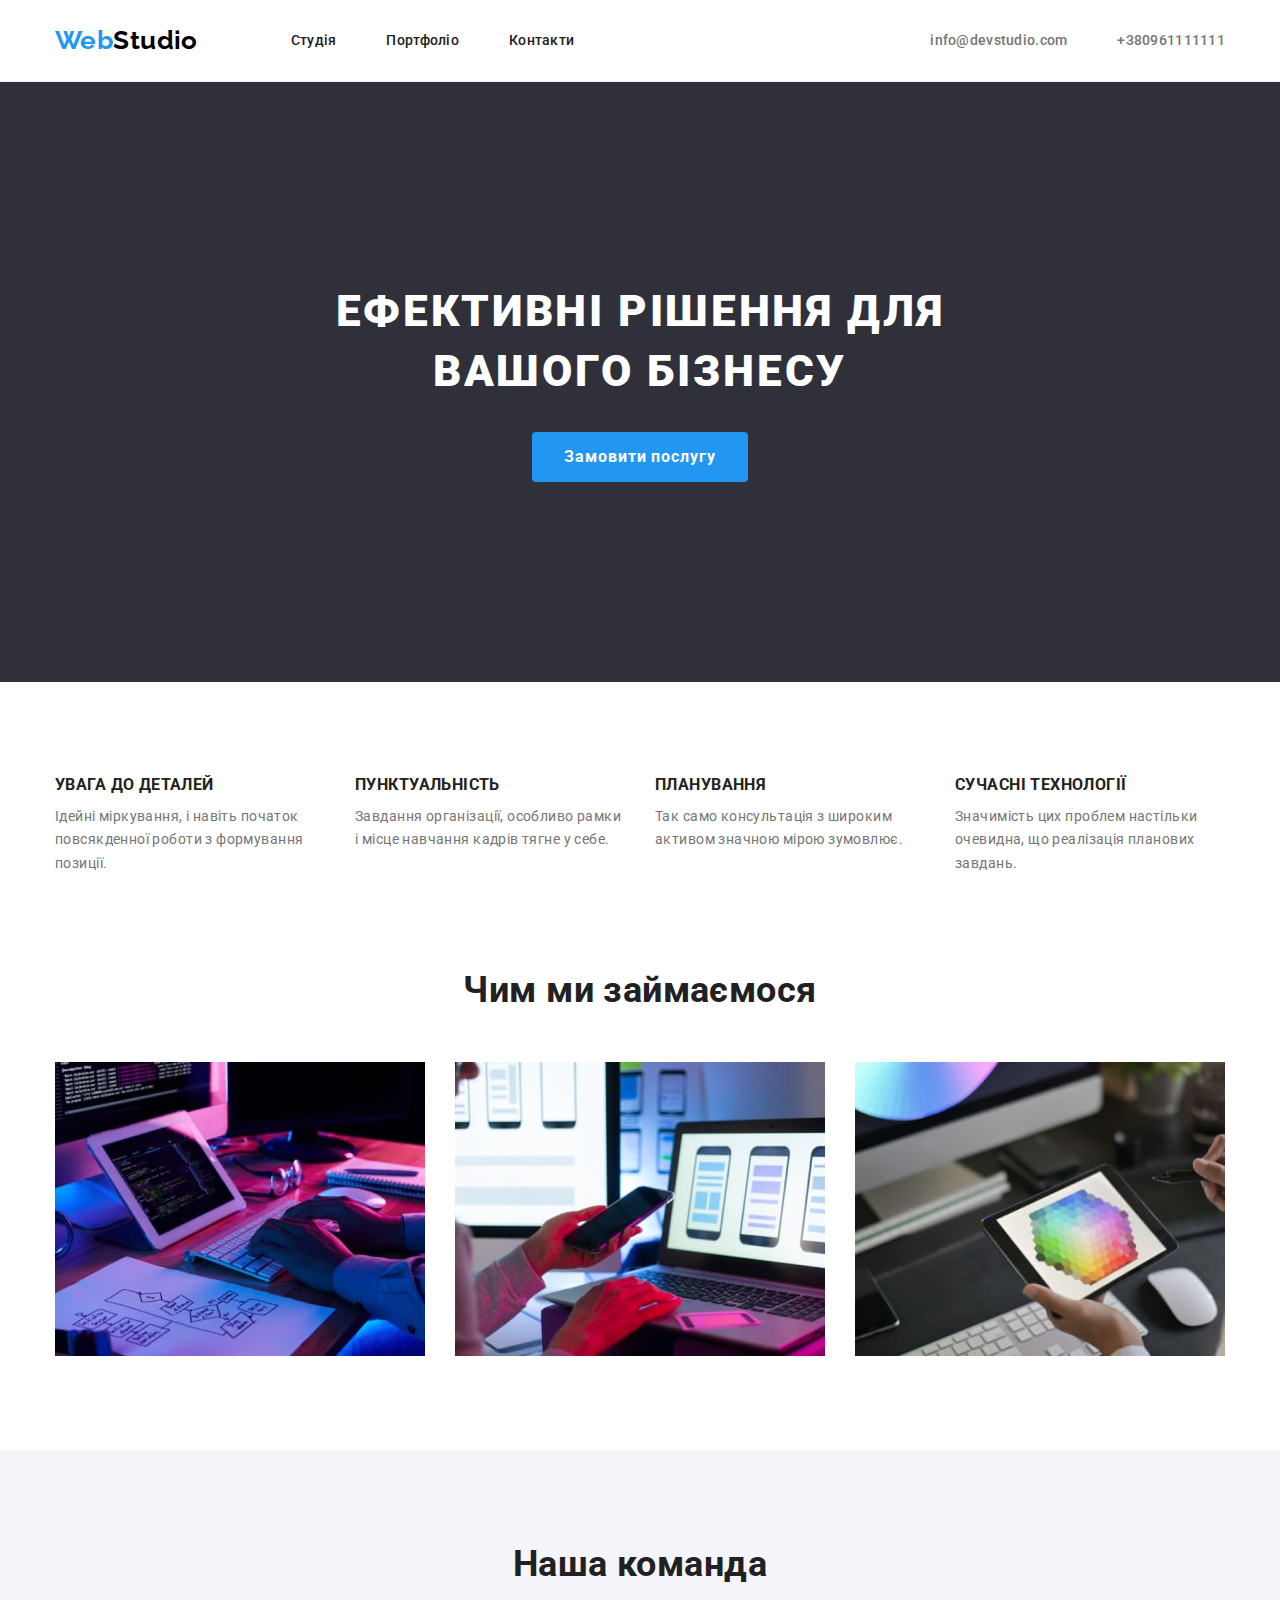
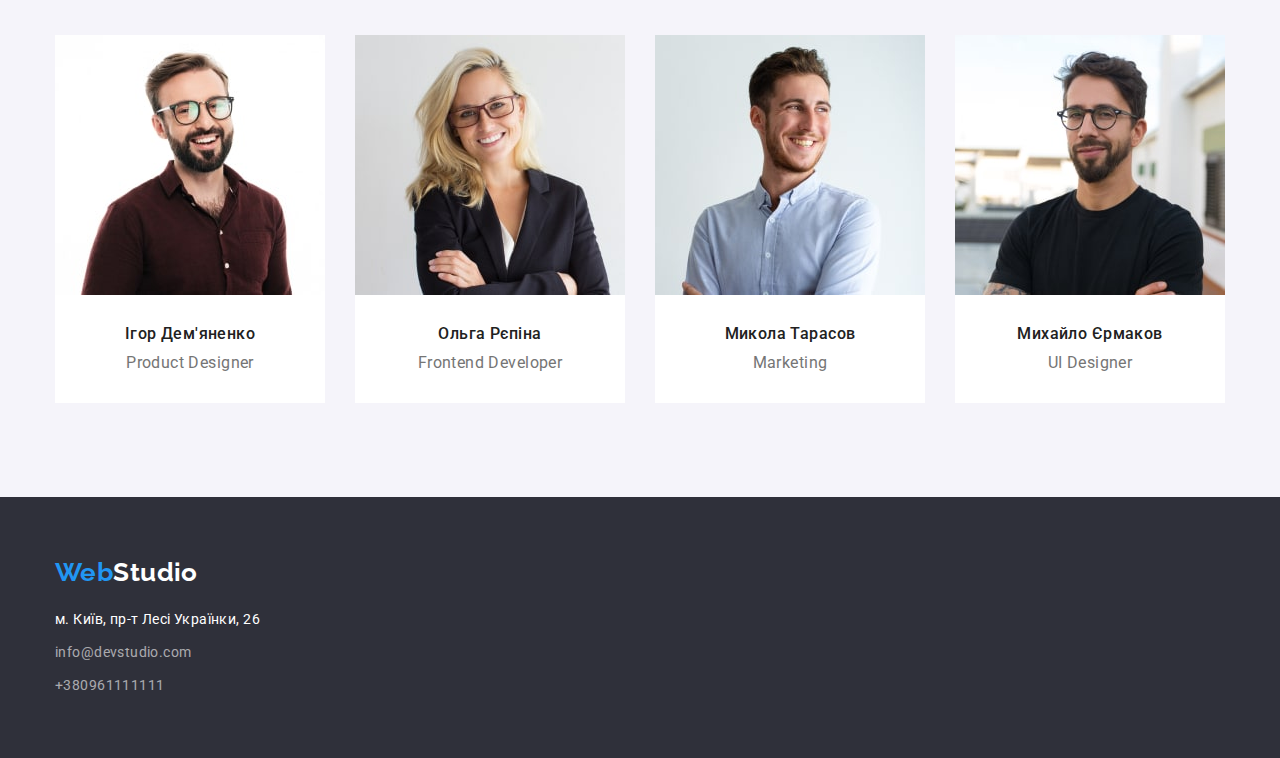
==== commit 893b2ce8: "finished flex-box for 2 files" ====
--- a/index.html
+++ b/index.html
@@ -17,7 +17,7 @@
 </head>
 
 <body>
-    <!--HEADER-->
+
     <header class="page-header">
         <div class="container header-wrap">
             <nav class="page-navigation navigation-wrap">
@@ -48,7 +48,7 @@
     </header>
 
     <main>
-        <!--HERO-->
+
         <section class="order">
             <div class="container order-wrap">
                 <h1 class="order-text">Ефективні рішення для вашого бізнесу</h1>
@@ -91,7 +91,6 @@
                     </li>
                 </ul>
             </div>
-
 
         </section>
         <section class="propositions-section">
@@ -148,7 +147,6 @@
         </section>
     </main>
 
-    <!--FOOTER-->
     <footer class="bottom">
         <div class="container footer-wrap">
             <a class="link page-footer-logo" href="./index.html" lang="en">
--- a/css/styles.css
+++ b/css/styles.css
@@ -8,6 +8,8 @@
     --portfolio-select-list-background-color: #f5f4fa;
     --modal-open-btn-background-color: #188ce8;
     --bottom-address-tel-mail-color: rgba(255, 255, 255, 0.6);
+    --border-color: #eeeeee;
+    --bold-font: 500;
 }
 
 body {
@@ -35,27 +37,22 @@
     padding-left: 0;
 }
 .link {
-    /* убрать подчеркивание */
     text-decoration: none;
 }
 .list {
-    /* убрать точки */
     list-style: none;
 }
 img {
-    /* убрать отступ между картинками */
     display: block;
 }
 button {
-    /* рука+отсутствие бордера */
     cursor: pointer;
     border: none;
 }
 address {
-    font-size: normal;
+    font-style: normal;
 }
 .hidden {
-    /* паттерн visually hidden */
     position: absolute;
     white-space: nowrap;
     width: 1px;
@@ -63,7 +60,6 @@
     overflow: hidden;
     border: 0;
     padding: 0;
-    clip: rect(0 0 0 0);
     clip-path: inset(50%);
     margin: -1px;
 }
@@ -84,13 +80,13 @@
     color: var(--main-logo-color);
 }
 .menu-link {
-    font-weight: 500;
+    font-weight: var(--bold-font);
     line-height: 1.14;
     letter-spacing: 0.02em;
     color: var(--primary-font-color);
 }
 .menu-contact {
-    font-weight: 500;
+    font-weight: var(--bold-font);
     line-height: 1.14;
     letter-spacing: 0.02em;
     color: var(--alternative-font-color);
@@ -141,6 +137,7 @@
     line-height: 1.14;
     text-transform: uppercase;
     color: var(--primary-font-color);
+    margin-bottom: 10px;
 }
 .specialty-item {
     line-height: 1.7;
@@ -176,7 +173,7 @@
     margin-bottom: 10px;
 }
 .our-team-name {
-    font-weight: 500;
+    font-weight: var(--bold-font);
     font-size: 16px;
     line-height: 1.18;
     text-align: center;
@@ -222,11 +219,14 @@
     border-radius: 4px;
     font-family: inherit;
     font-style: inherit;
-    font-weight: 500;
+    font-weight: var(--bold-font);
     font-size: 16px;
     line-height: 1.6;
     text-align: center;
     color: var(--primary-font-color);
+    min-width: 103px;
+    padding-top: 6.2px;
+    padding-bottom: 6.2px;
 }
 .portfolio-select-list button:hover,
 .portfolio-select-list button:focus {
@@ -244,6 +244,7 @@
     font-size: 16px;
     line-height: 1.9;
     color: var(--alternative-font-color);
+    margin-top: 4px;
 }
 .container {
     width: 1200px;
@@ -322,3 +323,27 @@
 .bottom-list li:last-child {
     margin-bottom: 0;
 }
+.portfolio-select-list {
+    display: flex;
+    padding-top: 94px;
+    padding-bottom: 50px;
+    justify-content: center;
+}
+.portfolio-select-list li:not(:last-child) {
+    margin-right: 9px;
+}
+.portfolio-example-list {
+    display: flex;
+    flex-wrap: wrap;
+    gap: 30px;
+    padding-bottom: 94px;
+}
+.portfolio-example-item {
+    width: calc((100% - 2 * 1170) / 3);
+}
+.portfolio-example-wrap {
+    padding: 20px 24px;
+    border-right: 1px solid var(--border-color);
+    border-left: 1px solid var(--border-color);
+    border-bottom: 1px solid var(--border-color);
+}
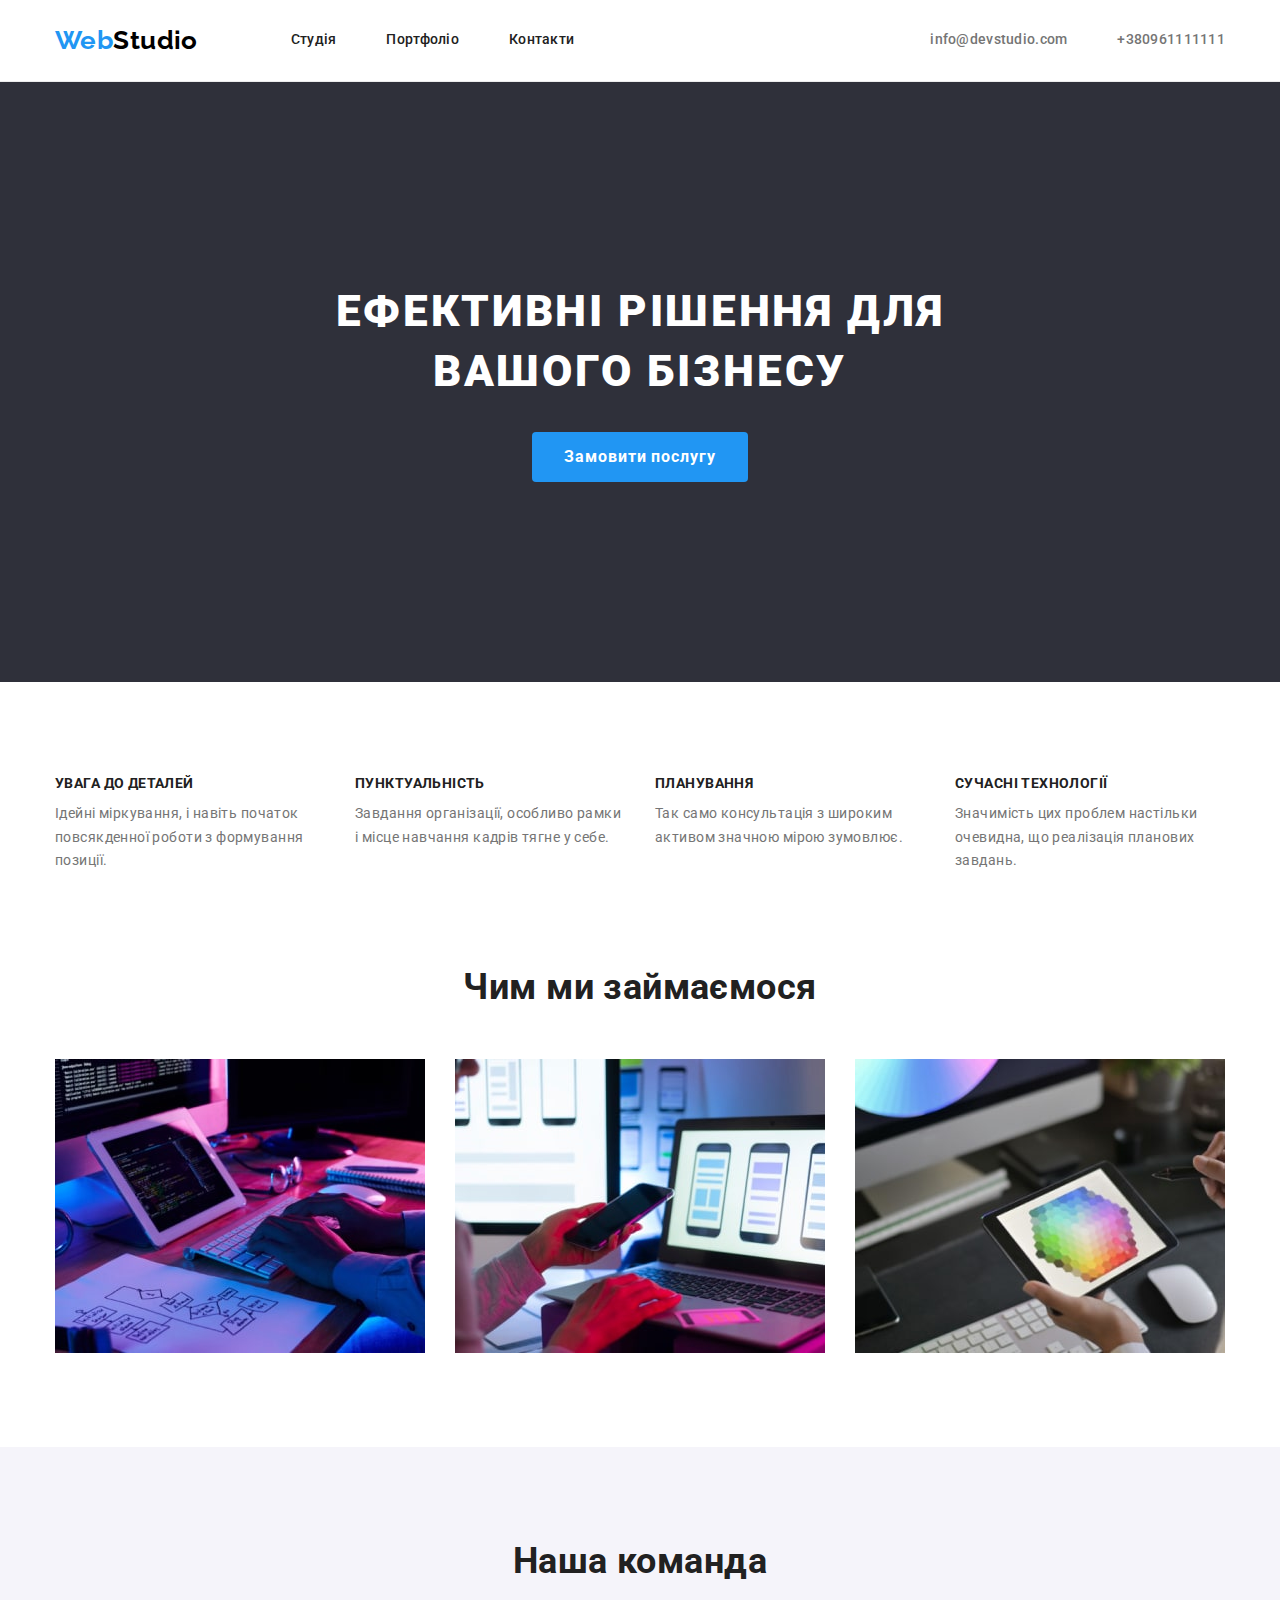
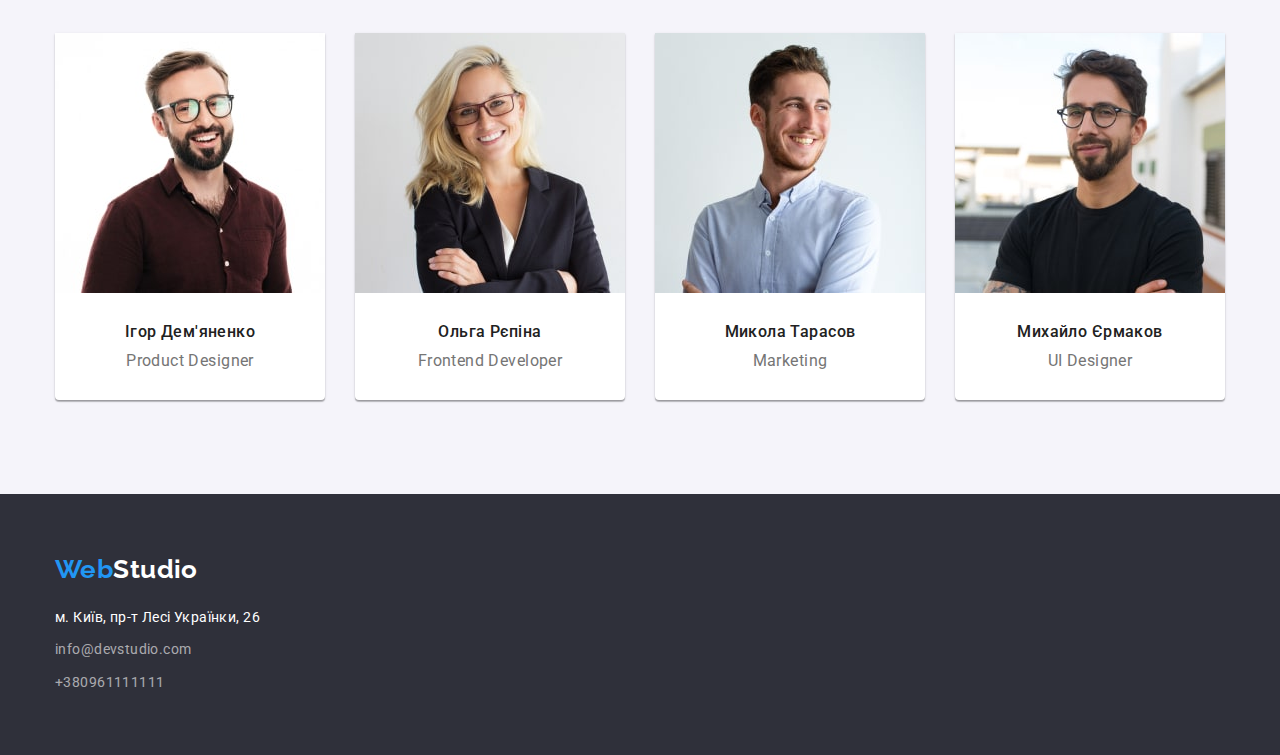
==== commit f8e8baaf: "HW_3__with_FIXED_mistakes" ====
--- a/index.html
+++ b/index.html
@@ -48,9 +48,8 @@
     </header>
 
     <main>
-
-        <section class="order">
-            <div class="container order-wrap">
+        <section class="order order-wrap">
+            <div class="container">
                 <h1 class="order-text">Ефективні рішення для вашого бізнесу</h1>
                 <button type="button" class="modal-open-btn">Замовити послугу</button>
             </div>
@@ -121,26 +120,38 @@
                     <li class="our-team-item">
                         <img class="our-team-img" src="./images/igor-min.jpg" alt="Усміхнений хлопець в окулярах"
                             width="270" height="260" />
-                        <h3 class="our-team-name">Ігор Дем'яненко</h3>
-                        <p class="our-team-job">Product Designer</p>
+                        <div class="our-team-wrap">
+                            <h3 class="our-team-name">Ігор Дем'яненко</h3>
+                            <p class="our-team-job">Product Designer</p>
+                        </div>
+
                     </li>
                     <li class="our-team-item">
                         <img class="our-team-img" src="./images/olga-min.jpg" alt="Усміхнена дівчина в окулярах"
                             width="270" height="260" />
-                        <h3 class="our-team-name">Ольга Рєпіна</h3>
-                        <p class="our-team-job">Frontend Developer</p>
+                        <div class="our-team-wrap">
+                            <h3 class="our-team-name">Ольга Рєпіна</h3>
+                            <p class="our-team-job">Frontend Developer</p>
+                        </div>
+
                     </li>
                     <li class="our-team-item">
                         <img class="our-team-img" src="./images/nikolai-min.jpg"
                             alt="Усміхнений хлопець в білій рубашці" width="270" height="260" />
-                        <h3 class="our-team-name">Микола Тарасов</h3>
-                        <p class="our-team-job">Marketing</p>
+                        <div class="our-team-wrap">
+                            <h3 class="our-team-name">Микола Тарасов</h3>
+                            <p class="our-team-job">Marketing</p>
+                        </div>
+
                     </li>
                     <li class="our-team-item">
                         <img class="our-team-img" src="./images/mihail-min.jpg" alt="Усміхнений хлопець на вулиці"
                             width="270" height="260" />
-                        <h3 class="our-team-name">Михайло Єрмаков</h3>
-                        <p class="our-team-job">UI Designer</p>
+                        <div class="our-team-wrap">
+                            <h3 class="our-team-name">Михайло Єрмаков</h3>
+                            <p class="our-team-job">UI Designer</p>
+                        </div>
+
                     </li>
                 </ul>
             </div>
--- a/css/styles.css
+++ b/css/styles.css
@@ -84,12 +84,18 @@
     line-height: 1.14;
     letter-spacing: 0.02em;
     color: var(--primary-font-color);
+    display: inline-block;
+    padding-top: 32px;
+    padding-bottom: 32px;
 }
 .menu-contact {
     font-weight: var(--bold-font);
     line-height: 1.14;
     letter-spacing: 0.02em;
     color: var(--alternative-font-color);
+    display: inline-block;
+    padding-top: 32px;
+    padding-bottom: 32px;
 }
 .order {
     background: var(--order-background-color);
@@ -133,6 +139,7 @@
     color: var(--main-logo-color);
 }
 .specialty-main {
+    font-size: inherit;
     font-weight: 700;
     line-height: 1.14;
     text-transform: uppercase;
@@ -149,7 +156,7 @@
     line-height: 1.16;
     text-align: center;
     color: var(--primary-font-color);
-    padding-bottom: 50px;
+    margin-bottom: 50px;
 }
 .our-team {
     background: var(--portfolio-select-list-background-color);
@@ -166,10 +173,14 @@
 }
 .our-team-item {
     background: var(--secondary-font-color);
-    padding-bottom: 30px;
+    box-shadow: 0px 1px 3px rgba(0, 0, 0, 0.12), 0px 1px 1px rgba(0, 0, 0, 0.14),
+        0px 2px 1px rgba(0, 0, 0, 0.2);
+    border-radius: 0px 0px 4px 4px;
+}
+.our-team-wrap {
+    padding: 30px;
 }
 .our-team-name {
-    margin-top: 30px;
     margin-bottom: 10px;
 }
 .our-team-name {
@@ -189,6 +200,8 @@
 
 .bottom {
     background: var(--order-background-color);
+    padding-top: 60px;
+    padding-bottom: 60px;
 }
 .page-footer-logo {
     font-family: "Raleway", sans-serif;
@@ -213,6 +226,10 @@
 .bottom-address-tel-mail:hover,
 .bottom-address-tel-mail:focus {
     color: var(--main-logo-color);
+}
+.portfolio-section {
+    padding-top: 94px;
+    padding-bottom: 94px;
 }
 .portfolio-select-list button {
     background: var(--portfolio-select-list-background-color);
@@ -224,14 +241,15 @@
     line-height: 1.6;
     text-align: center;
     color: var(--primary-font-color);
-    min-width: 103px;
-    padding-top: 6.2px;
-    padding-bottom: 6.2px;
+    /* min-width: 103px; */
+    padding: 6px 22px;
 }
 .portfolio-select-list button:hover,
 .portfolio-select-list button:focus {
     background: var(--main-logo-color);
     color: var(--secondary-font-color);
+    box-shadow: 0px 3px 1px rgba(0, 0, 0, 0.1), 0px 1px 2px rgba(0, 0, 0, 0.08),
+        0px 2px 2px rgba(0, 0, 0, 0.12);
 }
 .portfolio-example-list h2 {
     font-weight: 700;
@@ -263,13 +281,9 @@
 }
 .contact-wrap {
     display: flex;
-    padding-top: 32px;
-    padding-bottom: 32px;
 }
 .menu {
     display: flex;
-    padding-top: 32px;
-    padding-bottom: 32px;
 }
 .menu li {
     margin-right: 50px;
@@ -283,6 +297,7 @@
 .contact-item:last-child {
     margin-right: 0px;
 }
+
 .page-header {
     border-bottom: 1px solid #ececec;
 }
@@ -292,6 +307,8 @@
 }
 .specialty-list {
     display: flex;
+}
+.features-section {
     padding-top: 94px;
     padding-bottom: 94px;
 }
@@ -302,10 +319,12 @@
 .specialty:last-child {
     margin-right: 0;
 }
+.propositions-section {
+    padding-bottom: 94px;
+}
 .propositions-list {
     display: flex;
     justify-content: space-between;
-    padding-bottom: 94px;
 }
 .our-team-list {
     display: flex;
@@ -314,8 +333,6 @@
 .footer-wrap {
     display: flex;
     flex-direction: column;
-    padding-top: 60px;
-    padding-bottom: 60px;
 }
 .bottom-list li {
     margin-bottom: 9px;
@@ -325,8 +342,7 @@
 }
 .portfolio-select-list {
     display: flex;
-    padding-top: 94px;
-    padding-bottom: 50px;
+    margin-bottom: 50px;
     justify-content: center;
 }
 .portfolio-select-list li:not(:last-child) {
